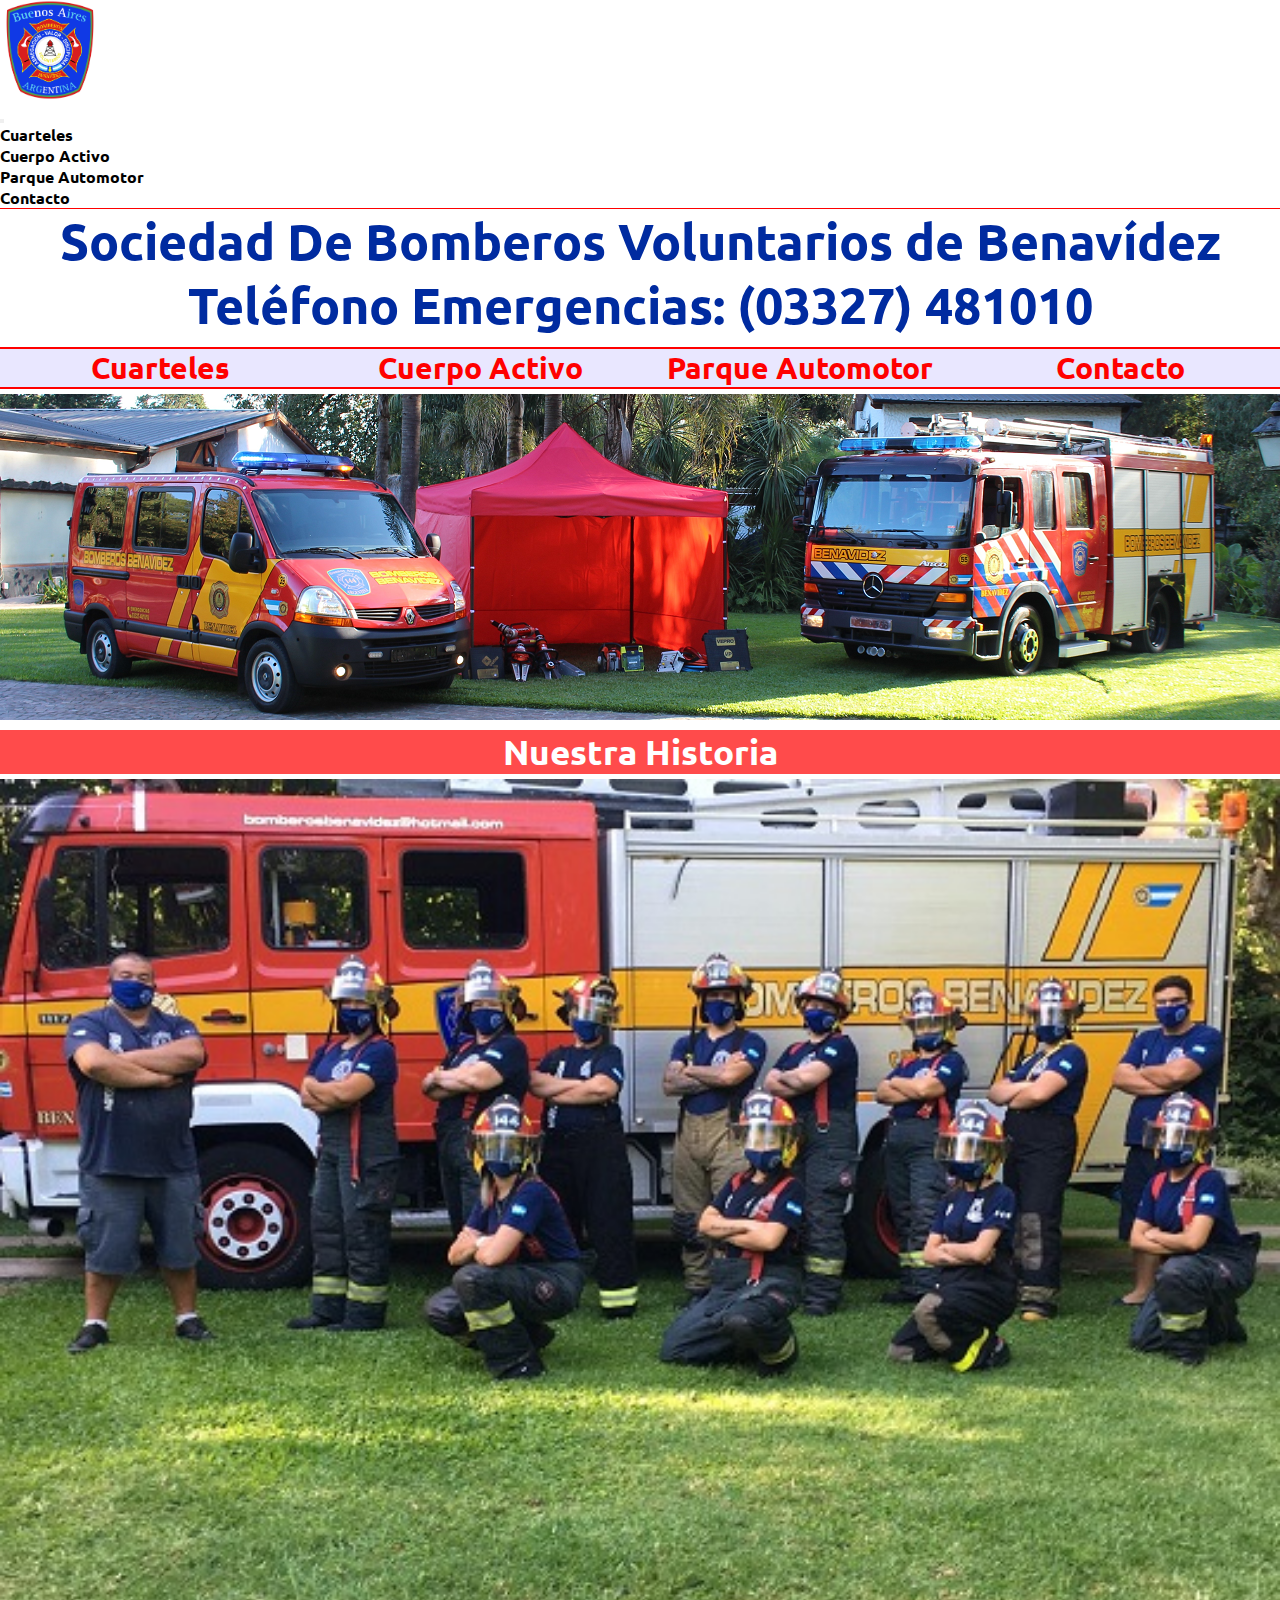
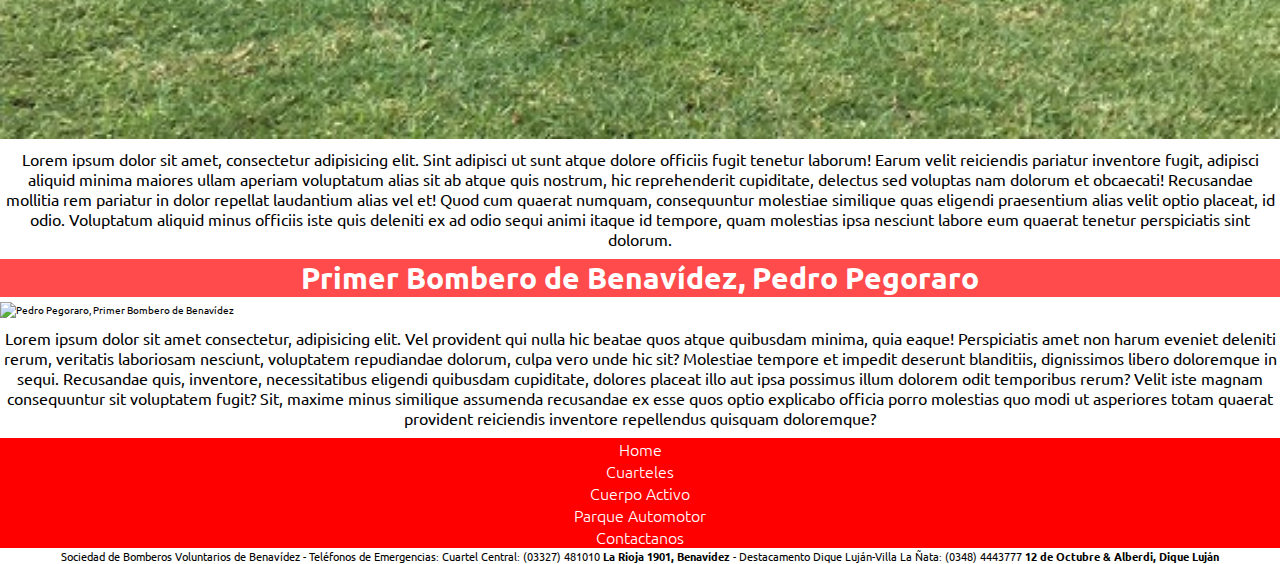
==== index.html @ 4fe60bc7 "Correciones leves" ====
<!DOCTYPE html>
<html lang="en">

<head>
    <meta charset="UTF-8">
    <meta http-equiv="X-UA-Compatible" content="IE=edge">
    <meta name="viewport" content="width=device-width, initial-scale=1.0">
    <!-- Bootstrap -->
    <link href="https://cdn.jsdelivr.net/npm/bootstrap@5.3.0/dist/css/bootstrap.min.css" rel="stylesheet"
        integrity="sha384-9ndCyUaIbzAi2FUVXJi0CjmCapSmO7SnpJef0486qhLnuZ2cdeRhO02iuK6FUUVM" crossorigin="anonymous">
    <!-- Título -->
    <title>Bomberos Benavidez</title>
    <link rel="icon" href="imagenes/escudobvb.png">
    <!-- CSS-->
    <link rel="stylesheet" href="style/style.css">
    <!-- Fonts-->
    <link rel="preconnect" href="https://fonts.googleapis.com">
    <link rel="preconnect" href="https://fonts.gstatic.com" crossorigin>
    <link href="https://fonts.googleapis.com/css2?family=Ubuntu&display=swap" rel="stylesheet">

</head>

<body>
    <header class="header">
        <!-- Escudo -->
        <!-- <img src="imagenes/escudobvb.png" alt="Escudo Bomberos Voluntarios de Benavídez"> -->
        <!-- Menu de navegacón-->
        <div>
            <nav class="navbar navbar-expand-lg menu">
                <div class="container-fluid">
                    <div class="navbar_logo"><a class="navbar-brand" href="index.html"><img src="imagenes/escudobvb.png"
                                alt="Escudo Bomberos Benavidez"></a></div>
                    <button class="navbar-toggler" type="button" data-bs-toggle="collapse"
                        data-bs-target="#navbarSupportedContent" aria-controls="navbarSupportedContent"
                        aria-expanded="false" aria-label="Toggle navigation">
                        <span class="navbar-toggler-icon"></span>
                    </button>
                    <div class="collapse navbar-collapse justify-content-start" id="navbarSupportedContent">
                        <ul class="navbar-nav">
                            <!-- <li class="nav-item">
                                <a class="nav-link link" aria-current="page" href="/index.html">Home</a>
                            </li> -->
                            <li class="nav-item me-4">
                                <a class="nav-link link" href="pages/cuarteles.html">Cuarteles</a>
                            </li>
                            <li class="nav-item me-4">
                                <a class="nav-link link" href="pages/cuerpoactivo.html">Cuerpo Activo</a>
                            </li>
                            <li class="nav-item me-4">
                                <a class="nav-link link" href="pages/parqueautomotor.html">Parque Automotor</a>
                            </li>
                            <li class="nav-item me-4">
                                <a class="nav-link link" href="pages/contacto.html">Contacto</a>
                            </li>
                        </ul>
                    </div>
                </div>
            </nav>
        </div>
    </header>
    <main class="main">
        <!-- Carátula Index-->
        <section class="caratula_index">
            <div>
                <h1>Sociedad De Bomberos Voluntarios de Benavídez
                    <br> Teléfono Emergencias: (03327) 481010
                </h1>
                <ul>
                    <li>
                        <a href="pages/cuarteles.html">Cuarteles</a>
                    </li>
                    <li> <a href="pages/cuerpoactivo.html">Cuerpo Activo</a>
                    </li>
                    <li> <a href="pages/parqueautomotor.html">Parque Automotor</a>
                    </li>
                    <li>
                        <a href="pages/contacto.html">Contacto</a>
                    </li>
                </ul>
            </div>
            <img src="imagenes/banner.png" alt="Móviles Rescate e Incendio">
            </div>
        </section>
        <!-- Cuerpo Index - Historia de Bomberos de Benavídez-->
        <section class="cuerpo_index">
            <div class="container">
                <h2>Nuestra Historia</h2>
                <div class="historia_container row">
                    <div class="col-md-5 col-12">
                        <img src="imagenes/personal.jpg" alt="Bomberos y Bomberas">
                    </div>
                    <div class="col-md-7 col-12">
                        <p>Lorem ipsum dolor sit amet, consectetur adipisicing elit. Sint adipisci ut sunt atque dolore
                            officiis
                            fugit tenetur laborum! Earum velit reiciendis pariatur inventore fugit, adipisci aliquid
                            minima
                            maiores
                            ullam aperiam voluptatum alias sit ab atque quis nostrum, hic reprehenderit cupiditate,
                            delectus
                            sed
                            voluptas nam dolorum et obcaecati! Recusandae mollitia rem pariatur in dolor repellat
                            laudantium
                            alias
                            vel et! Quod cum quaerat numquam, consequuntur molestiae similique quas eligendi praesentium
                            alias
                            velit
                            optio placeat, id odio. Voluptatum aliquid minus officiis iste quis deleniti ex ad odio
                            sequi
                            animi
                            itaque id tempore, quam molestias ipsa nesciunt labore eum quaerat tenetur perspiciatis sint
                            dolorum.</p>
                    </div>
                </div>
                <div>
                    <h3>Primer Bombero de Benavídez, Pedro Pegoraro</h3>
                </div>

                <div class="pedro_container row">
                    <div class="col-md-5 col-12">
                        <img src="imagenes/primerbombero.jpg" alt="Pedro Pegoraro, Primer Bombero de Benavídez">
                    </div>
                    <div class="col-md-7 col-12">
                        <p>Lorem ipsum dolor sit amet consectetur, adipisicing elit. Vel provident qui nulla hic beatae
                            quos
                            atque
                            quibusdam minima, quia eaque! Perspiciatis amet non harum eveniet deleniti rerum, veritatis
                            laboriosam
                            nesciunt, voluptatem repudiandae dolorum, culpa vero unde hic sit? Molestiae tempore et
                            impedit
                            deserunt
                            blanditiis, dignissimos libero doloremque in sequi. Recusandae quis, inventore,
                            necessitatibus
                            eligendi
                            quibusdam cupiditate, dolores placeat illo aut ipsa possimus illum dolorem odit temporibus
                            rerum?
                            Velit
                            iste magnam consequuntur sit voluptatem fugit? Sit, maxime minus similique assumenda
                            recusandae
                            ex
                            esse
                            quos optio explicabo officia porro molestias quo modi ut asperiores totam quaerat provident
                            reiciendis
                            inventore repellendus quisquam doloremque?</p>
                    </div>
                </div>
            </div>
        </section>
    </main>
    <footer>
        <div class="footer">
            <ul class="d-flex justify-content-evenly">
                <li>
                    <a href="index.html">Home</a>
                </li>
                <li>
                    <a href="pages/cuarteles.html">Cuarteles</a>
                </li>
                <li>
                    <a href="pages/cuerpoactivo.html">Cuerpo Activo</a>
                </li>
                <li>
                    <a href="pages/parqueautomotor.html">Parque Automotor</a>
                </li>
                <li>
                    <a href="pages/contacto.html">Contactanos</a>
                </li>
            </ul>
        </div>
        <div class="banner_footer">
            <p>
                Sociedad de Bomberos Voluntarios de Benavídez - Teléfonos de Emergencias: Cuartel Central: (03327)
                481010
                <a href="https://goo.gl/maps/P8U4gn5FgMGxk1BaA" target="_blank">La Rioja 1901, Benavídez</a> -
                Destacamento Dique Luján-Villa La Ñata: (0348) 4443777
                <a href="https://goo.gl/maps/xfPGbv7n7HaNYGjBA" target="_blank">12 de Octubre & Alberdi, Dique Luján</a>
            </p>
        </div>
    </footer>
    <!-- Botstrap JS -->
    <script src="https://cdn.jsdelivr.net/npm/bootstrap@5.3.0/dist/js/bootstrap.bundle.min.js"
        integrity="sha384-geWF76RCwLtnZ8qwWowPQNguL3RmwHVBC9FhGdlKrxdiJJigb/j/68SIy3Te4Bkz"
        crossorigin="anonymous"></script>
</body>

</html>
---- style/style.css ----
/* SIEMPRE USAR CLASES, NO ID*/

/*FORMATOS GENERALES*/
@font-face {
    font-family: 'roboto-general';
    src: url('../style/font-family/roboto-regular.ttf');
}

* {
    margin: 0px;
    padding: 0px;
}

html {
    font-size: 62.5%;
}

a {
    text-decoration-style: none;
    text-decoration-line: none;
    font-weight: bold;
    color: black;

}

body {
    font-family: 'ubuntu'
}

ul {
    list-style-type: none;
}

h1 {
    text-decoration: solid;
    text-align: center;
    font-size: 5rem;

}

h2 {
    font-size: 3.5rem;
    text-align: center;
}

h3 {
    font-size: 3rem;
    text-align: center;
}

p {
    font-size: 1.6rem;
    text-align: center;
}

form {
    font-size: 1.4rem;
}

header {
    /* display: flex;
    flex-direction: row;
    justify-content: space-between; */
    font-size: 1.6rem;
    align-items: start;
    border-bottom: 1px solid red;
}

header p {
    text-align: end;
    margin-right: 5px;
}

/* header img {
    width: 10%;
    margin: 5px;
} */

.navbar_logo img {
    max-width: 100px;
    height: auto;
  }

.menu {
    background-color: white;
}

.link {
    color: black;
    font-family: 'ubuntu';
}

footer {
    margin-top: 10px;
    align-items: center;
}

footer a {
    color: white;
    font-weight: lighter;
}

footer ul {
    /* display: flex;
    flex-direction: row;
    justify-content: space-between; */
    text-align: center;
    font-size: 1.6rem;
}

footer li {
    /* display: flex; */
    align-items: center;
    justify-content: center;
    width: 100%;
}

.footer {
    background-color: #ff0000;
}

.banner_footer p {
    font-size: 1.1rem;
}
.banner_footer a {
    color: black;
    font-weight: bold;
}



/*FORMATO INDEX--------------------------------------------------------------------------------------*/

.main h1 {
    color: rgb(0, 43, 160);
    font-size: 5rem;
    text-align: center;
}

.main ul {
    font-size: 3rem;
    display: flex;
    text-align: center;
    background-color: hsla(246, 100%, 50%, 0.096);
    border-top: solid 2px #ff0000;
    border-bottom: solid 2px red;
} 

.main li {
    width: 100%
}

.main h2 {
    color: white;
    background-color: #ff4b4b;
}

.main h3{
    color: white;
    background-color: #ff4b4b;
}


.caratula_index {
    display: flex;
    flex-direction: column;
}

.caratula_index img {
    width: 100%
}

.caratula_index ul {
    display: flex;
    margin-top: 10px;
    margin-bottom: 5px;
}

.caratula_index a {
    color: #ff0000;
}

.cuerpo_index img {
    width: 100%
}

.cuerpo_index h2,
h3 {
    margin-top: 10px;
    margin-bottom: 5px;
}


.historia_container div,
.pedro_container div {
    display: flex;
    flex-direction: column;
    align-items: center;
    margin-bottom: 10px;
}


/*FORMATO CUARTELES---------------------------------------------------------------------------------------*/
.main_cuarteles img {
    width: 100%;
}

.main_cuarteles h1,
h2 {
    color: white;
    background-color: #ff4b4b;
}

.main_cuarteles h2 {
    margin-top: 5px;
}

.mapa_central,
.mapa_destacamento {
    width: 100%
}

/*FORMATO CUERPO ACTIVO-----------------------------------------------------------------------------------*/

.main_cuerpoactivo h1 {
    color: white;
    background-color: #ff4b4b;
}

.main_cuerpoactivo h2,
h3 {
    color: black;
    width: 100%;
    background-color: #ffffff;
}

.main_cuerpoactivo p {
    font-weight: bold;
}

.main_cuerpoactivo img {
    width: 40%
}

.suboficiales h3{
    color: white;
    background: rgba(255, 0, 0, 0.548);
}

.bomberos h3 {
    background-color: rgb(255, 255, 152);
}
/* .cuerpoactivo_container {
    display: flex;
    flex-direction: column;
    align-items: center;
} */

/* .jefatura,
.oficiales,
.suboficiales,
.suboficiales2,
.bomberos,
.bomberos2, {
    width: 100%
} */

/* .jefatura div,
.oficiales div,
.suboficiales div,
.suboficiales2 div,
.bomberos div,
.bomberos2 div {
    display: flex;
    flex-direction: column;
    align-items: center;
}  */

/*FORMATO PARQUE AUTOMOTOR---------------------------------------------------------------------------------*/
.main_parqueautomotor h1 {
    color: white;
    background-color: #ff4b4b;
}

.main_parqueautomotor h2 {
    color: white;
    background-color: #ff4b4b;
}

.main_parqueautomotor p {
    font-weight: bold;
}

.main_parqueautomotor img {
    width: 100%
}

.main_parqueautomotor p {
    font-weight: bold;
    width: 100%;
}

/*FORMATO CONTACTO-----------------------------------------------------------------------------------------*/
.main_contacto img {
    width: 5%
}

.main_contacto ul {
    font-size: 2rem;
}

.main_contacto h1 {
    background-color: white;
    font-size: 4rem;
    width: 100%;
}

.main_contacto h2 {
    font-size: 3rem;
}

.main_contacto h3 {
    background-color: white;
    font-size: 2.5rem;
    text-align: start;
}

.main_contacto p {
    text-align: start;
}
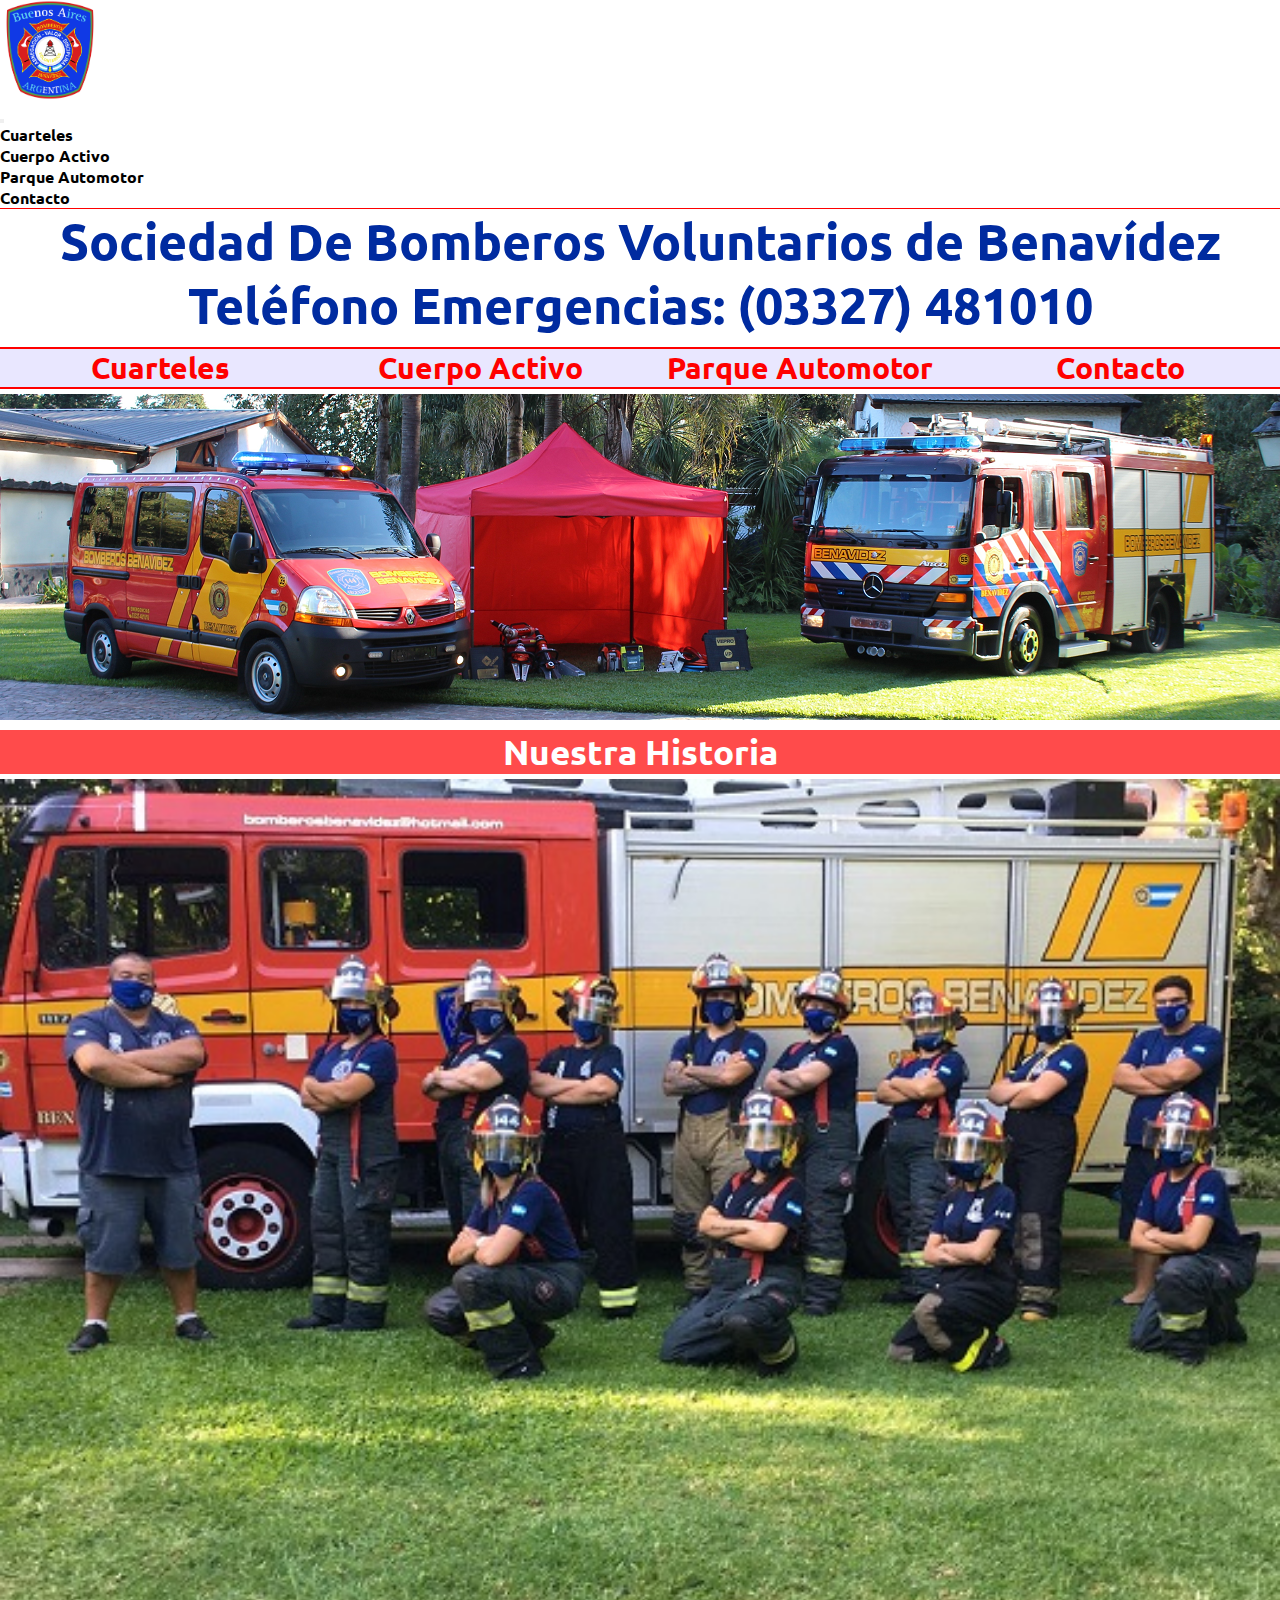
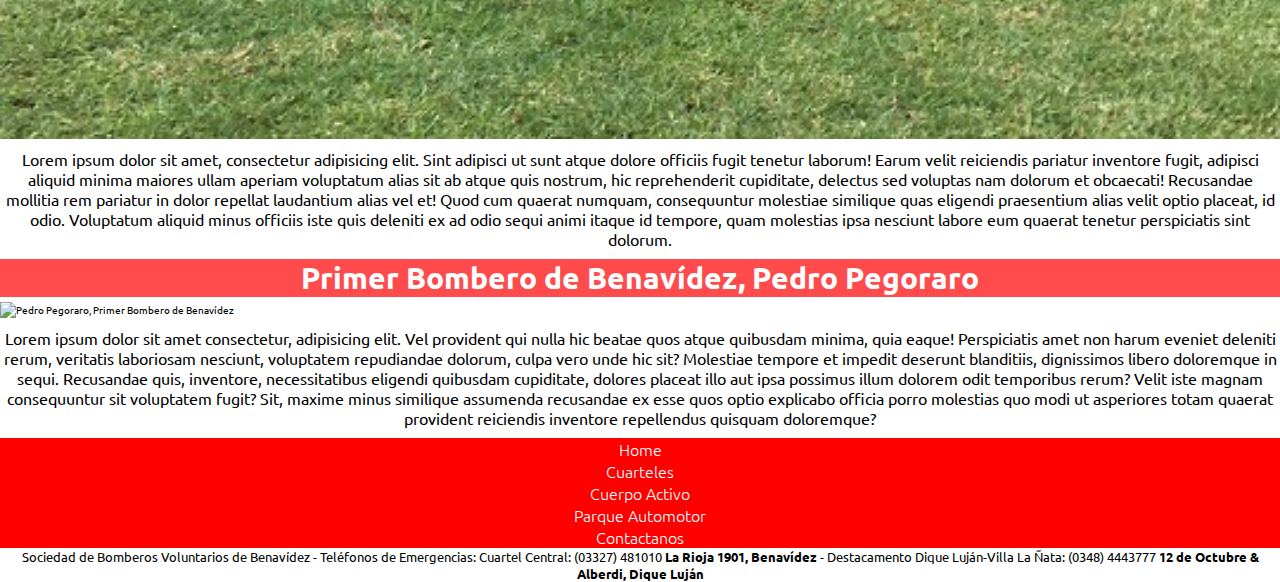
==== commit 4e5f8cdc: "Actualizo Proyecto con primera introducción a SCSS sin impacto en el stylesheet asociado al HTML" ====
--- a/index.html
+++ b/index.html
@@ -37,9 +37,6 @@
                     </button>
                     <div class="collapse navbar-collapse justify-content-start" id="navbarSupportedContent">
                         <ul class="navbar-nav">
-                            <!-- <li class="nav-item">
-                                <a class="nav-link link" aria-current="page" href="/index.html">Home</a>
-                            </li> -->
                             <li class="nav-item me-4">
                                 <a class="nav-link link" href="pages/cuarteles.html">Cuarteles</a>
                             </li>
--- a/style/style.css
+++ b/style/style.css
@@ -58,9 +58,6 @@
 }
 
 header {
-    /* display: flex;
-    flex-direction: row;
-    justify-content: space-between; */
     font-size: 1.6rem;
     align-items: start;
     border-bottom: 1px solid red;
@@ -71,10 +68,6 @@
     margin-right: 5px;
 }
 
-/* header img {
-    width: 10%;
-    margin: 5px;
-} */
 
 .navbar_logo img {
     max-width: 100px;
@@ -101,15 +94,12 @@
 }
 
 footer ul {
-    /* display: flex;
-    flex-direction: row;
-    justify-content: space-between; */
+    
     text-align: center;
     font-size: 1.6rem;
 }
 
 footer li {
-    /* display: flex; */
     align-items: center;
     justify-content: center;
     width: 100%;
@@ -120,7 +110,7 @@
 }
 
 .banner_footer p {
-    font-size: 1.1rem;
+    font-size: 1.3rem;
 }
 .banner_footer a {
     color: black;
@@ -197,7 +187,7 @@
     flex-direction: column;
     align-items: center;
     margin-bottom: 10px;
-}
+    }
 
 
 /*FORMATO CUARTELES---------------------------------------------------------------------------------------*/
@@ -250,31 +240,6 @@
 .bomberos h3 {
     background-color: rgb(255, 255, 152);
 }
-/* .cuerpoactivo_container {
-    display: flex;
-    flex-direction: column;
-    align-items: center;
-} */
-
-/* .jefatura,
-.oficiales,
-.suboficiales,
-.suboficiales2,
-.bomberos,
-.bomberos2, {
-    width: 100%
-} */
-
-/* .jefatura div,
-.oficiales div,
-.suboficiales div,
-.suboficiales2 div,
-.bomberos div,
-.bomberos2 div {
-    display: flex;
-    flex-direction: column;
-    align-items: center;
-}  */
 
 /*FORMATO PARQUE AUTOMOTOR---------------------------------------------------------------------------------*/
 .main_parqueautomotor h1 {
@@ -285,10 +250,6 @@
 .main_parqueautomotor h2 {
     color: white;
     background-color: #ff4b4b;
-}
-
-.main_parqueautomotor p {
-    font-weight: bold;
 }
 
 .main_parqueautomotor img {
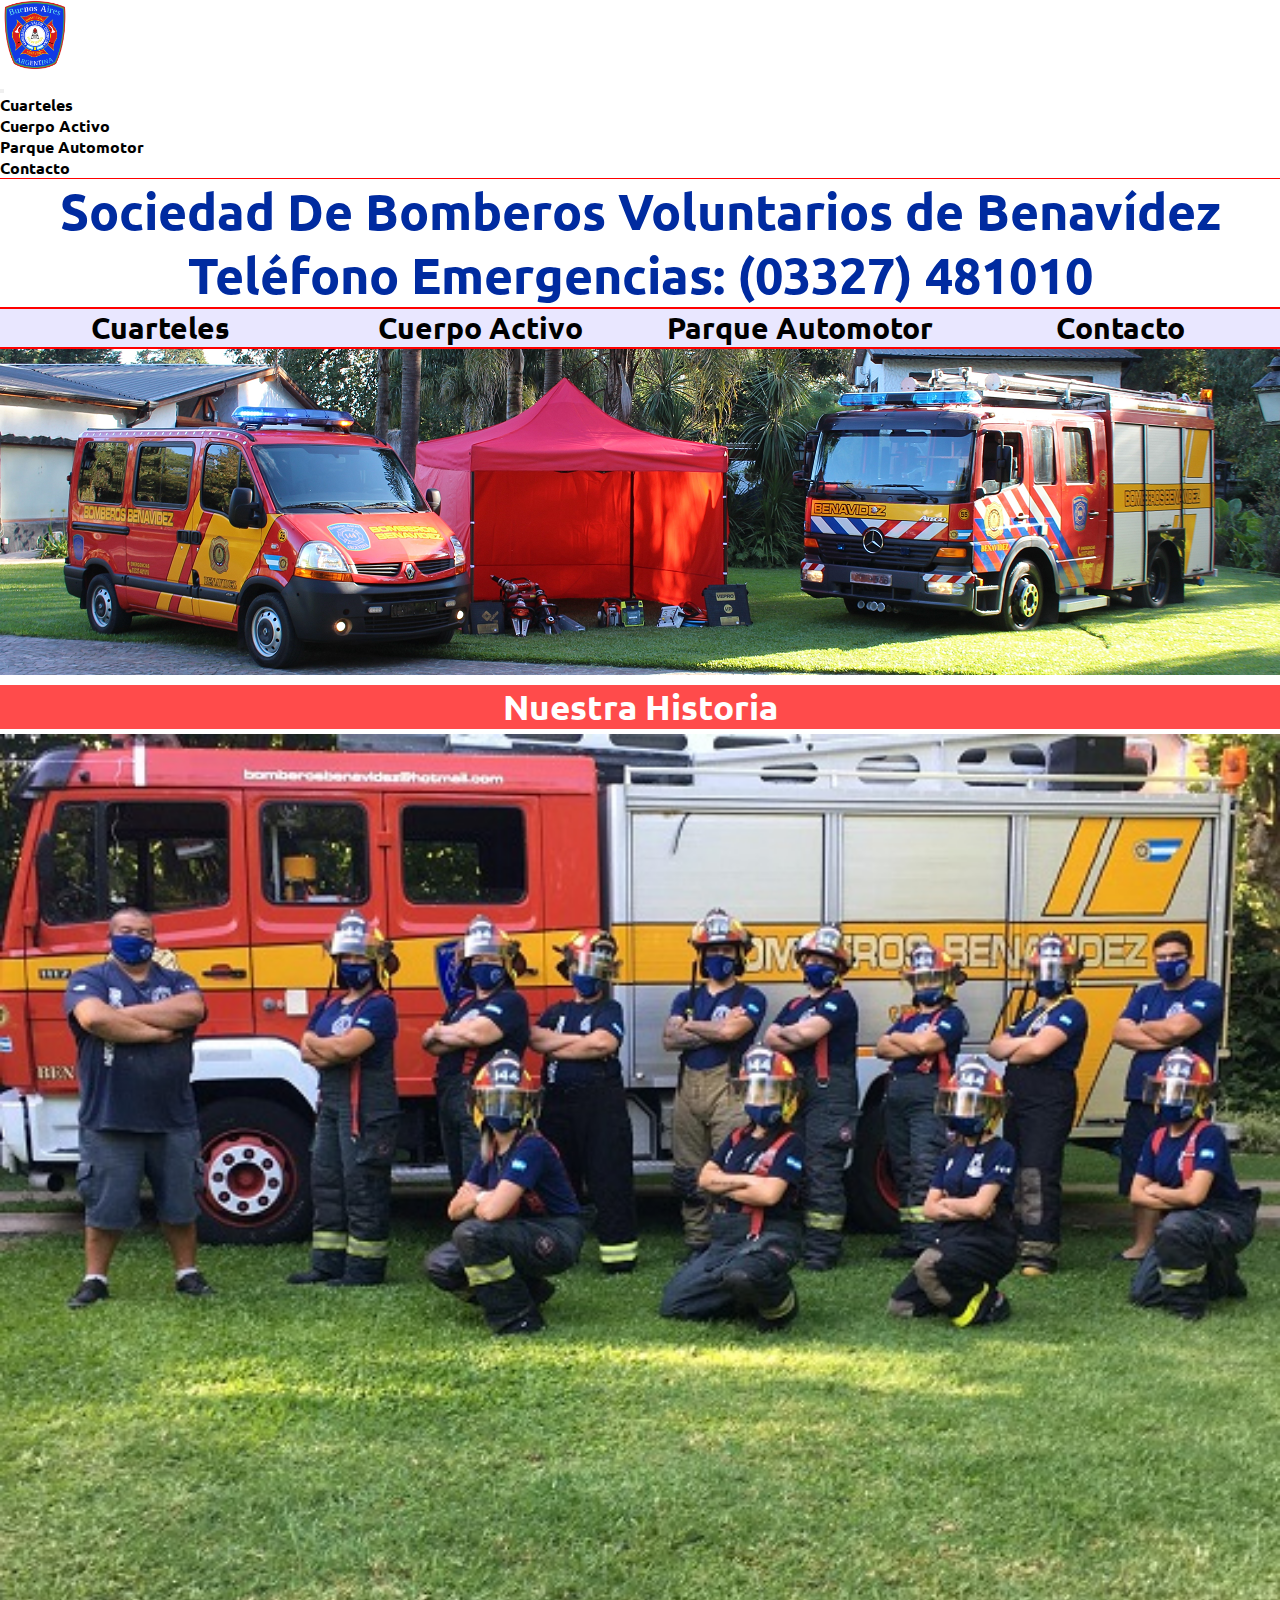
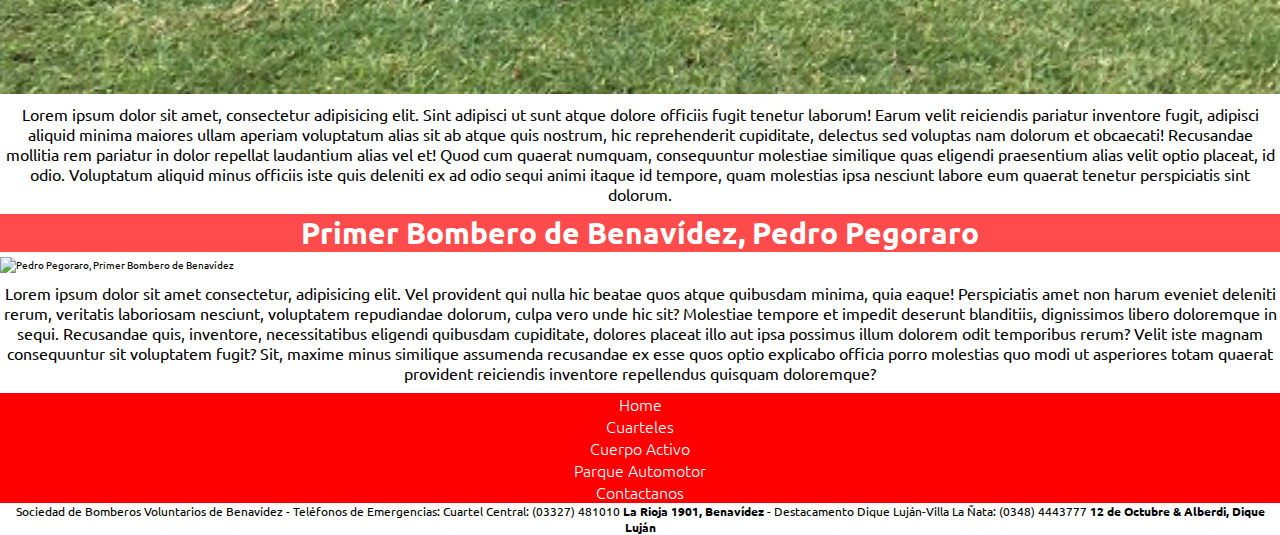
==== commit b67188f5: "Emprolijamiento general con SASS incorporado al proyecto" ====
--- a/index.html
+++ b/index.html
@@ -11,19 +11,19 @@
     <!-- Título -->
     <title>Bomberos Benavidez</title>
     <link rel="icon" href="imagenes/escudobvb.png">
-    <!-- CSS-->
-    <link rel="stylesheet" href="style/style.css">
+    <!-- CSS c/ SASS-->
+    <link rel="stylesheet" href="css/estilos_sass.css">
     <!-- Fonts-->
     <link rel="preconnect" href="https://fonts.googleapis.com">
     <link rel="preconnect" href="https://fonts.gstatic.com" crossorigin>
     <link href="https://fonts.googleapis.com/css2?family=Ubuntu&display=swap" rel="stylesheet">
+    <!-- Animate -->
+    <link rel="stylesheet" href="https://cdnjs.cloudflare.com/ajax/libs/animate.css/4.1.1/animate.min.css" />
 
 </head>
 
 <body>
     <header class="header">
-        <!-- Escudo -->
-        <!-- <img src="imagenes/escudobvb.png" alt="Escudo Bomberos Voluntarios de Benavídez"> -->
         <!-- Menu de navegacón-->
         <div>
             <nav class="navbar navbar-expand-lg menu">
@@ -60,8 +60,11 @@
         <section class="caratula_index">
             <div>
                 <h1>Sociedad De Bomberos Voluntarios de Benavídez
-                    <br> Teléfono Emergencias: (03327) 481010
                 </h1>
+                <div class="animate__animated animate__flash emergencias">
+                    <h2 class="emergencias">Teléfono Emergencias: (03327) 481010</h2>
+                </div>
+
                 <ul>
                     <li>
                         <a href="pages/cuarteles.html">Cuarteles</a>
@@ -80,8 +83,9 @@
         </section>
         <!-- Cuerpo Index - Historia de Bomberos de Benavídez-->
         <section class="cuerpo_index">
-            <div class="container">
-                <h2>Nuestra Historia</h2>
+
+            <h2>Nuestra Historia</h2>
+            <div class="container-fluid">
                 <div class="historia_container row">
                     <div class="col-md-5 col-12">
                         <img src="imagenes/personal.jpg" alt="Bomberos y Bomberas">
@@ -108,10 +112,11 @@
                             dolorum.</p>
                     </div>
                 </div>
-                <div>
-                    <h3>Primer Bombero de Benavídez, Pedro Pegoraro</h3>
-                </div>
-
+            </div>
+            <div>
+                <h3>Primer Bombero de Benavídez, Pedro Pegoraro</h3>
+            </div>
+            <div class="container-fluid">
                 <div class="pedro_container row">
                     <div class="col-md-5 col-12">
                         <img src="imagenes/primerbombero.jpg" alt="Pedro Pegoraro, Primer Bombero de Benavídez">
--- a/css/estilos_sass.css
+++ b/css/estilos_sass.css
@@ -0,0 +1,233 @@
+@font-face {
+  font-family: "roboto-general";
+  src: url("../style/font-family/roboto-regular.ttf");
+}
+* {
+  margin: 0px;
+  padding: 0px;
+}
+
+html {
+  font-size: 62.5%;
+}
+
+a {
+  text-decoration-style: none;
+  text-decoration-line: none;
+  font-weight: bold;
+  color: black;
+}
+
+body {
+  font-family: "ubuntu";
+}
+
+ul {
+  list-style-type: none;
+}
+
+h1 {
+  text-decoration: solid;
+  text-align: center;
+  font-size: 5rem;
+}
+
+h2 {
+  font-size: 3.5rem;
+  text-align: center;
+}
+
+h3 {
+  font-size: 3rem;
+  text-align: center;
+}
+
+p {
+  font-size: 1.6rem;
+  text-align: center;
+}
+
+form {
+  font-size: 1.4rem;
+}
+
+header {
+  font-size: 1.6rem;
+  align-items: start;
+  border-bottom: 1px solid red;
+}
+header p {
+  text-align: end;
+  margin-right: 5px;
+}
+
+.menu {
+  background-color: white;
+}
+.menu .navbar_logo img {
+  max-width: 70px;
+  height: auto;
+}
+.menu .link {
+  color: black;
+  font-family: "ubuntu";
+}
+
+footer {
+  margin-top: 10px;
+  align-items: center;
+}
+footer a {
+  color: white;
+  font-weight: lighter;
+}
+footer .footer {
+  background-color: #ff0000;
+}
+footer .footer ul {
+  text-align: center;
+  font-size: 1.6rem;
+}
+footer .footer li {
+  align-items: center;
+  justify-content: center;
+  width: 100%;
+}
+footer .banner_footer p {
+  font-size: 1.2rem;
+}
+footer .banner_footer a {
+  color: black;
+  font-weight: bold;
+}
+
+.main h1 {
+  color: rgb(0, 43, 160);
+  font-size: 5rem;
+  text-align: center;
+}
+.main ul {
+  font-size: 3rem;
+  display: flex;
+  text-align: center;
+  background-color: hsla(246, 100%, 50%, 0.096);
+  border-top: solid 2px #ff0000;
+  border-bottom: solid 2px red;
+}
+.main li {
+  width: 100%;
+}
+.main h2 {
+  color: white;
+  background-color: #ff4b4b;
+}
+.main h3 {
+  color: white;
+  background-color: #ff4b4b;
+}
+.main .caratula_index {
+  display: flex;
+  flex-direction: column;
+}
+.main .caratula_index .emergencias h2 {
+  color: rgb(0, 43, 160);
+  font-size: 5rem;
+  text-align: center;
+  background: none;
+}
+.main .cuerpo_index img {
+  width: 100%;
+}
+.main .cuerpo_index h2,
+.main .cuerpo_index h3 {
+  margin-top: 10px;
+  margin-bottom: 5px;
+}
+.main .cuerpo_index .historia_container div,
+.main .cuerpo_index .pedro_container div {
+  display: flex;
+  flex-direction: column;
+  align-items: center;
+  margin-bottom: 10px;
+}
+
+.main_cuarteles img {
+  width: 100%;
+}
+.main_cuarteles h1,
+.main_cuarteles h2 {
+  color: white;
+  background-color: #ff4b4b;
+}
+.main_cuarteles h2 {
+  margin-top: 5px;
+}
+.main_cuarteles .mapa_central,
+.main_cuarteles .mapa_destacamento {
+  width: 100%;
+}
+
+.main_cuerpoactivo h1 {
+  color: white;
+  background-color: #ff4b4b;
+}
+.main_cuerpoactivo h2,
+.main_cuerpoactivo h3 {
+  color: black;
+  width: 100%;
+  background-color: #ffffff;
+}
+.main_cuerpoactivo p {
+  font-weight: bold;
+}
+.main_cuerpoactivo img {
+  width: 40%;
+}
+.main_cuerpoactivo .suboficiales h3 {
+  color: white;
+  background: rgba(255, 0, 0, 0.548);
+}
+.main_cuerpoactivo .bomberos h3 {
+  background-color: rgb(255, 255, 152);
+}
+
+.main_parqueautomotor h1 {
+  color: white;
+  background-color: #ff4b4b;
+}
+.main_parqueautomotor h2 {
+  color: white;
+  background-color: #ff4b4b;
+}
+.main_parqueautomotor p {
+  font-weight: bold;
+  width: 100%;
+}
+.main_parqueautomotor img {
+  width: 100%;
+}
+
+.main_contacto img {
+  width: 5%;
+}
+.main_contacto ul {
+  font-size: 2rem;
+}
+.main_contacto h1 {
+  background-color: white;
+  font-size: 4rem;
+  width: 100%;
+}
+.main_contacto h2 {
+  font-size: 3rem;
+}
+.main_contacto h3 {
+  background-color: white;
+  font-size: 2.5rem;
+  text-align: start;
+}
+.main_contacto p {
+  text-align: start;
+}
+
+/*# sourceMappingURL=estilos_sass.css.map */
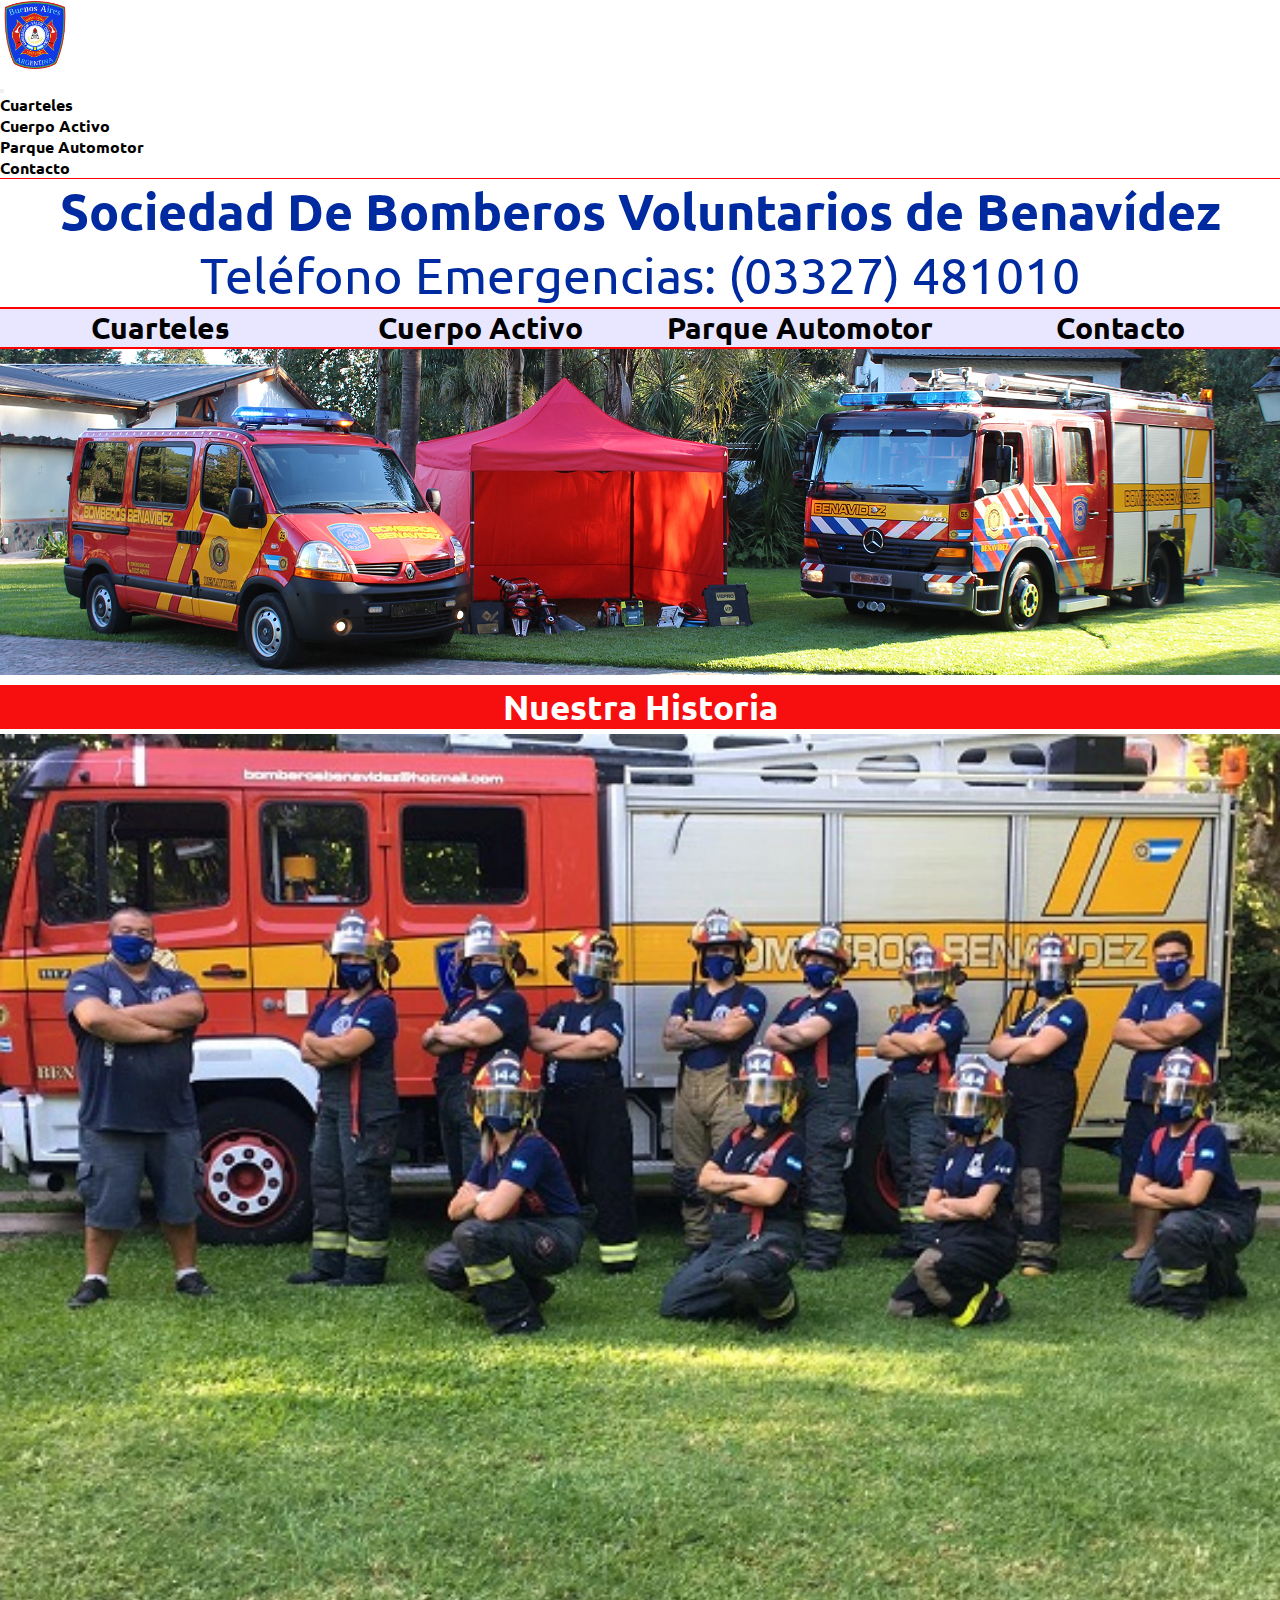
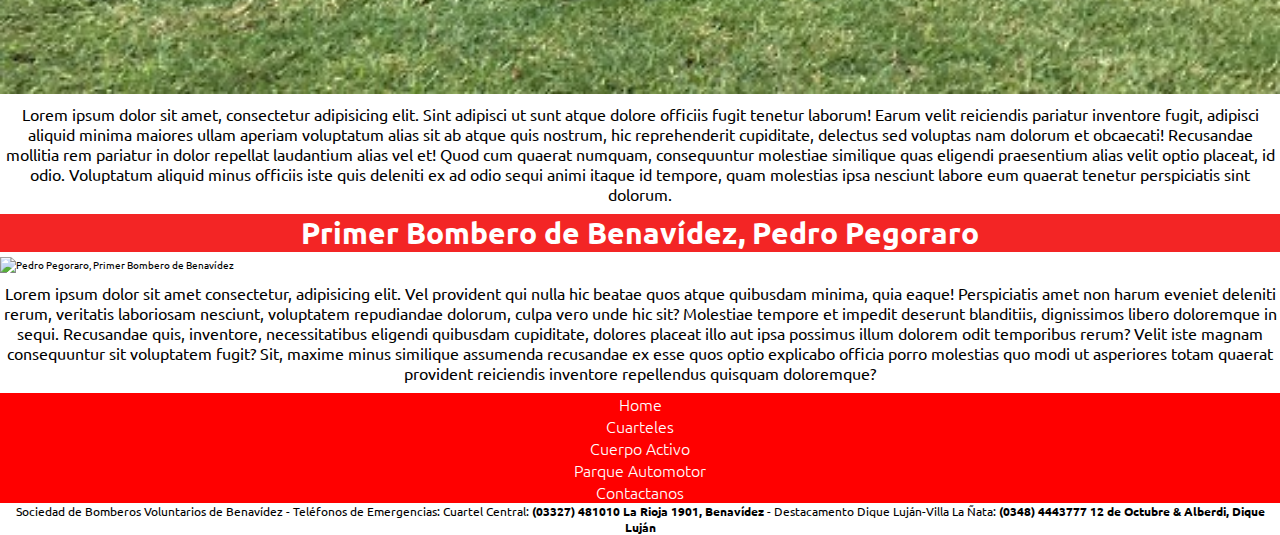
==== commit 2921c9ca: "Inclusión variables, links de teléfono a footer y carátula (index) y detalles varios" ====
--- a/index.html
+++ b/index.html
@@ -62,7 +62,8 @@
                 <h1>Sociedad De Bomberos Voluntarios de Benavídez
                 </h1>
                 <div class="animate__animated animate__flash emergencias">
-                    <h2 class="emergencias">Teléfono Emergencias: (03327) 481010</h2>
+                    <h2 class="emergencias"><a
+                        href="tel:03372481010">Teléfono Emergencias: (03327) 481010</a></h2>
                 </div>
 
                 <ul>
@@ -170,10 +171,10 @@
         </div>
         <div class="banner_footer">
             <p>
-                Sociedad de Bomberos Voluntarios de Benavídez - Teléfonos de Emergencias: Cuartel Central: (03327)
-                481010
+                Sociedad de Bomberos Voluntarios de Benavídez - Teléfonos de Emergencias: Cuartel Central: <a
+                    href="tel:03372481010">(03327) 481010</a>
                 <a href="https://goo.gl/maps/P8U4gn5FgMGxk1BaA" target="_blank">La Rioja 1901, Benavídez</a> -
-                Destacamento Dique Luján-Villa La Ñata: (0348) 4443777
+                Destacamento Dique Luján-Villa La Ñata: <a href="tel:03484443777">(0348) 4443777</a>
                 <a href="https://goo.gl/maps/xfPGbv7n7HaNYGjBA" target="_blank">12 de Octubre & Alberdi, Dique Luján</a>
             </p>
         </div>
--- a/css/estilos_sass.css
+++ b/css/estilos_sass.css
@@ -119,11 +119,11 @@
 }
 .main h2 {
   color: white;
-  background-color: #ff4b4b;
+  background-color: #f70f0f;
 }
 .main h3 {
   color: white;
-  background-color: #ff4b4b;
+  background-color: #f32525;
 }
 .main .caratula_index {
   display: flex;
@@ -134,6 +134,11 @@
   font-size: 5rem;
   text-align: center;
   background: none;
+}
+.main .caratula_index .emergencias a {
+  color: rgb(0, 43, 160);
+  text-decoration: none;
+  font-weight: lighter;
 }
 .main .cuerpo_index img {
   width: 100%;
@@ -157,9 +162,7 @@
 .main_cuarteles h1,
 .main_cuarteles h2 {
   color: white;
-  background-color: #ff4b4b;
-}
-.main_cuarteles h2 {
+  background-color: #f50000;
   margin-top: 5px;
 }
 .main_cuarteles .mapa_central,
@@ -169,7 +172,8 @@
 
 .main_cuerpoactivo h1 {
   color: white;
-  background-color: #ff4b4b;
+  background-color: #f50000;
+  margin-top: 5px;
 }
 .main_cuerpoactivo h2,
 .main_cuerpoactivo h3 {
@@ -185,19 +189,20 @@
 }
 .main_cuerpoactivo .suboficiales h3 {
   color: white;
-  background: rgba(255, 0, 0, 0.548);
+  background: rgb(255, 0, 0);
 }
 .main_cuerpoactivo .bomberos h3 {
-  background-color: rgb(255, 255, 152);
+  background-color: rgb(255, 230, 0);
 }
 
 .main_parqueautomotor h1 {
   color: white;
-  background-color: #ff4b4b;
+  background-color: #f50000;
+  margin-top: 5px;
 }
 .main_parqueautomotor h2 {
   color: white;
-  background-color: #ff4b4b;
+  background-color: #f70f0f;
 }
 .main_parqueautomotor p {
   font-weight: bold;
@@ -219,7 +224,9 @@
   width: 100%;
 }
 .main_contacto h2 {
+  color: white;
   font-size: 3rem;
+  background-color: #f70f0f;
 }
 .main_contacto h3 {
   background-color: white;
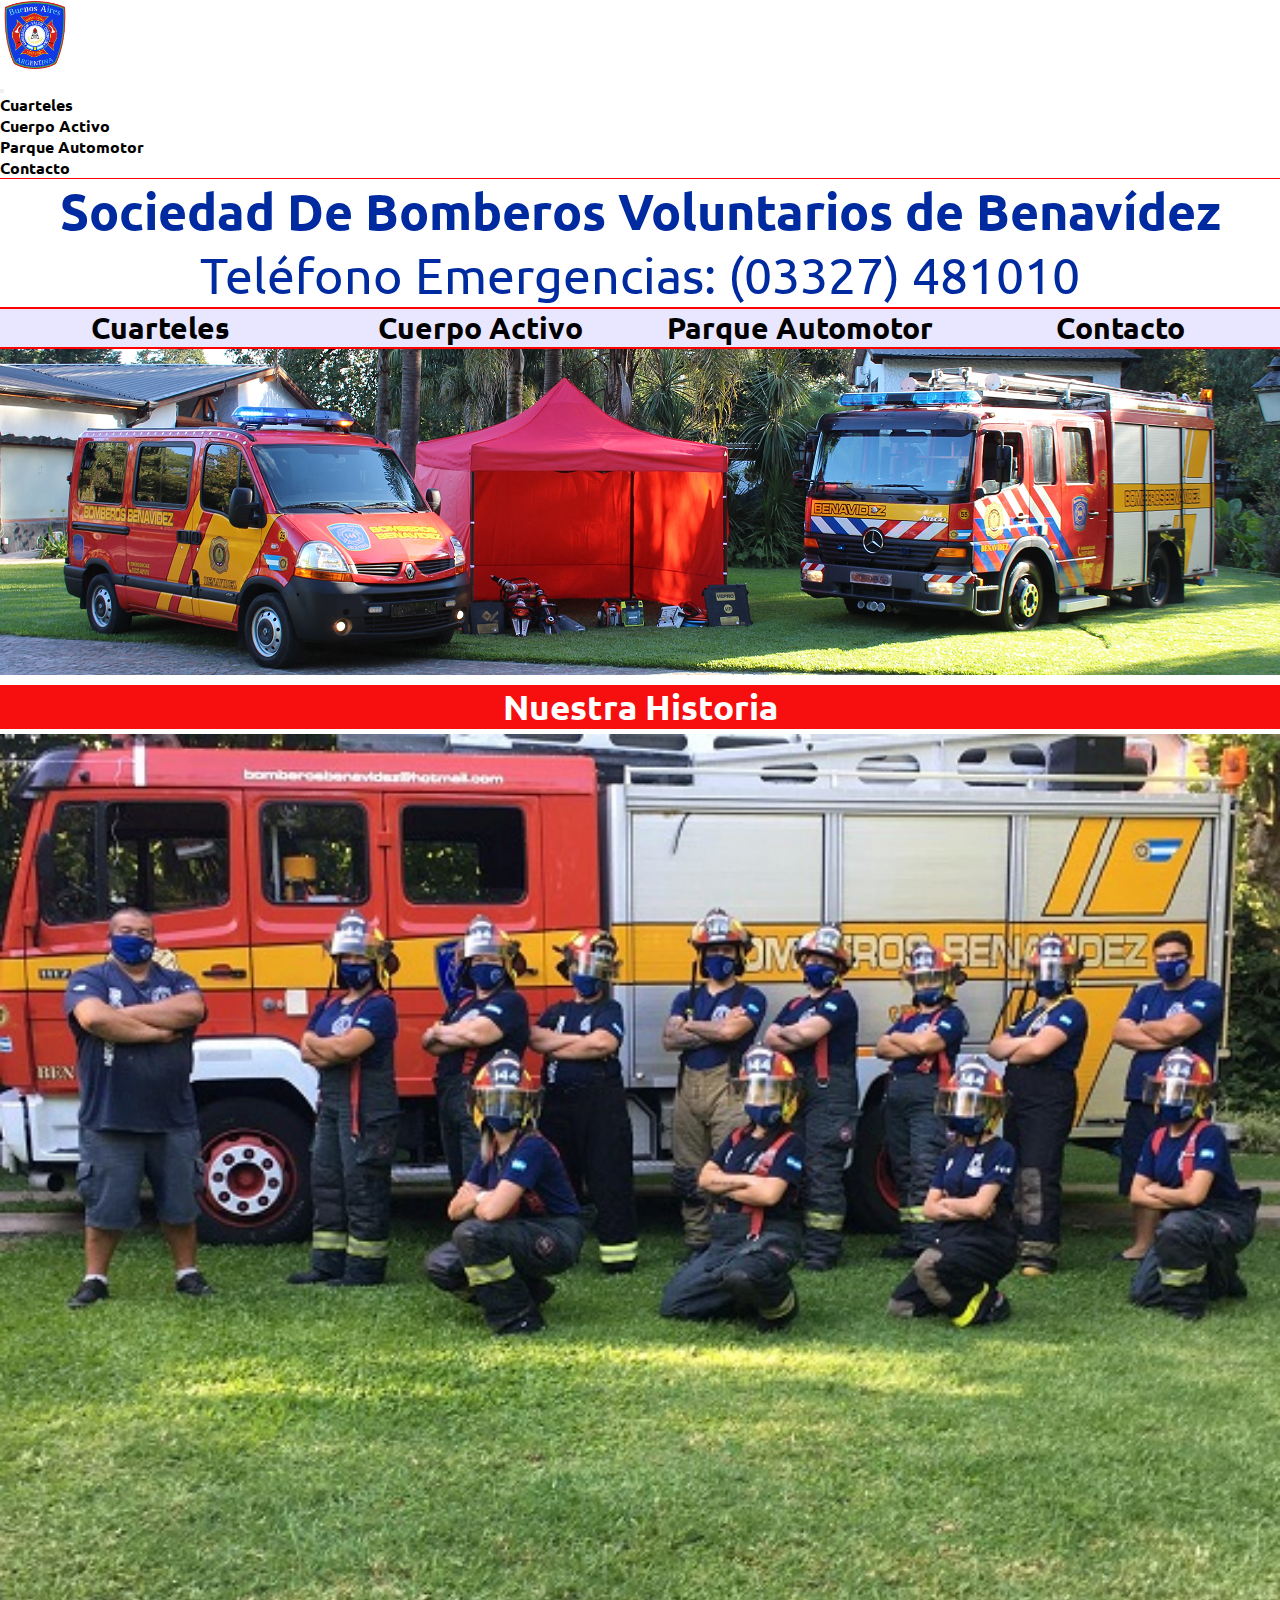
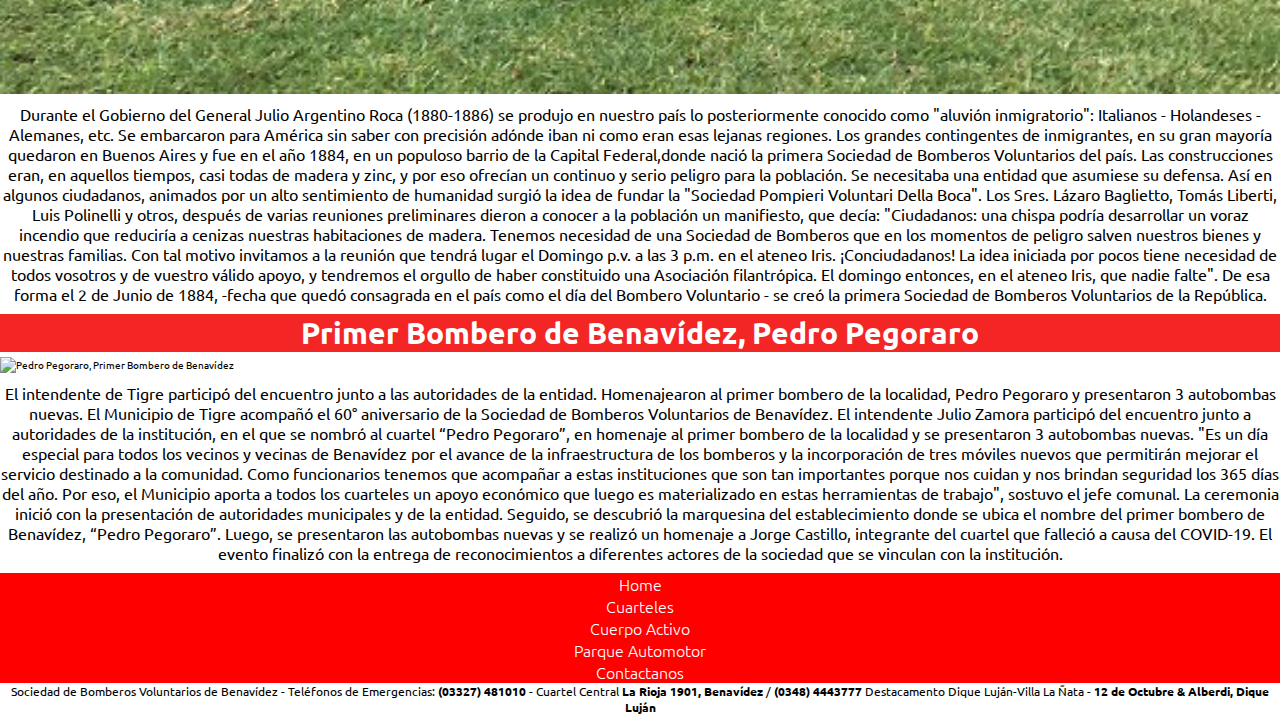
==== commit 35e6e9e7: "Incorporación textos reales provisorios en Index y Cuarteles, inclusion componentes reales en Cuerpo" ====
--- a/index.html
+++ b/index.html
@@ -62,8 +62,7 @@
                 <h1>Sociedad De Bomberos Voluntarios de Benavídez
                 </h1>
                 <div class="animate__animated animate__flash emergencias">
-                    <h2 class="emergencias"><a
-                        href="tel:03372481010">Teléfono Emergencias: (03327) 481010</a></h2>
+                    <h2 class="emergencias"><a href="tel:03372481010">Teléfono Emergencias: (03327) 481010</a></h2>
                 </div>
 
                 <ul>
@@ -92,25 +91,34 @@
                         <img src="imagenes/personal.jpg" alt="Bomberos y Bomberas">
                     </div>
                     <div class="col-md-7 col-12">
-                        <p>Lorem ipsum dolor sit amet, consectetur adipisicing elit. Sint adipisci ut sunt atque dolore
-                            officiis
-                            fugit tenetur laborum! Earum velit reiciendis pariatur inventore fugit, adipisci aliquid
-                            minima
-                            maiores
-                            ullam aperiam voluptatum alias sit ab atque quis nostrum, hic reprehenderit cupiditate,
-                            delectus
-                            sed
-                            voluptas nam dolorum et obcaecati! Recusandae mollitia rem pariatur in dolor repellat
-                            laudantium
-                            alias
-                            vel et! Quod cum quaerat numquam, consequuntur molestiae similique quas eligendi praesentium
-                            alias
-                            velit
-                            optio placeat, id odio. Voluptatum aliquid minus officiis iste quis deleniti ex ad odio
-                            sequi
-                            animi
-                            itaque id tempore, quam molestias ipsa nesciunt labore eum quaerat tenetur perspiciatis sint
-                            dolorum.</p>
+                        <p>Durante el Gobierno del General Julio Argentino Roca (1880-1886) se produjo en nuestro país
+                            lo posteriormente conocido como "aluvión inmigratorio": Italianos - Holandeses - Alemanes,
+                            etc. Se embarcaron para América sin saber con precisión adónde iban ni como eran esas
+                            lejanas regiones.
+
+                            Los grandes contingentes de inmigrantes, en su gran mayoría quedaron en Buenos Aires y fue
+                            en el año 1884, en un populoso barrio de la Capital Federal,donde nació la primera Sociedad
+                            de Bomberos Voluntarios del país.
+
+                            Las construcciones eran, en aquellos tiempos, casi todas de madera y zinc, y por eso
+                            ofrecían un continuo y serio peligro para la población. Se necesitaba una entidad que
+                            asumiese su defensa.
+
+                            Así en algunos ciudadanos, animados por un alto sentimiento de humanidad surgió la idea de
+                            fundar la "Sociedad Pompieri Voluntari Della Boca". Los Sres. Lázaro Baglietto, Tomás
+                            Liberti, Luis Polinelli y otros, después de varias reuniones preliminares dieron a conocer a
+                            la población un manifiesto, que decía: "Ciudadanos: una chispa podría desarrollar un voraz
+                            incendio que reduciría a cenizas nuestras habitaciones de madera. Tenemos necesidad de una
+                            Sociedad de Bomberos que en los momentos de peligro salven nuestros bienes y nuestras
+                            familias. Con tal motivo invitamos a la reunión que tendrá lugar el Domingo p.v. a las 3
+                            p.m. en el ateneo Iris. ¡Conciudadanos! La idea iniciada por pocos tiene necesidad de todos
+                            vosotros y de vuestro válido apoyo, y tendremos el orgullo de haber constituido una
+                            Asociación filantrópica.
+
+                            El domingo entonces, en el ateneo Iris, que nadie falte". De esa forma el 2 de Junio de
+                            1884, -fecha que quedó consagrada en el país como el día del Bombero Voluntario - se creó la
+                            primera Sociedad de Bomberos Voluntarios de la República.
+                        </p>
                     </div>
                 </div>
             </div>
@@ -123,27 +131,11 @@
                         <img src="imagenes/primerbombero.jpg" alt="Pedro Pegoraro, Primer Bombero de Benavídez">
                     </div>
                     <div class="col-md-7 col-12">
-                        <p>Lorem ipsum dolor sit amet consectetur, adipisicing elit. Vel provident qui nulla hic beatae
-                            quos
-                            atque
-                            quibusdam minima, quia eaque! Perspiciatis amet non harum eveniet deleniti rerum, veritatis
-                            laboriosam
-                            nesciunt, voluptatem repudiandae dolorum, culpa vero unde hic sit? Molestiae tempore et
-                            impedit
-                            deserunt
-                            blanditiis, dignissimos libero doloremque in sequi. Recusandae quis, inventore,
-                            necessitatibus
-                            eligendi
-                            quibusdam cupiditate, dolores placeat illo aut ipsa possimus illum dolorem odit temporibus
-                            rerum?
-                            Velit
-                            iste magnam consequuntur sit voluptatem fugit? Sit, maxime minus similique assumenda
-                            recusandae
-                            ex
-                            esse
-                            quos optio explicabo officia porro molestias quo modi ut asperiores totam quaerat provident
-                            reiciendis
-                            inventore repellendus quisquam doloremque?</p>
+                        <p>El intendente de Tigre participó del encuentro junto a las autoridades de la entidad. Homenajearon al primer bombero de la localidad, Pedro Pegoraro y presentaron 3 autobombas nuevas. 
+
+                            El Municipio de Tigre acompañó el 60° aniversario de la Sociedad de Bomberos Voluntarios de Benavídez. El intendente Julio Zamora participó del encuentro junto a autoridades de la institución, en el que se nombró al cuartel “Pedro Pegoraro”, en homenaje al primer bombero de la localidad y se presentaron 3 autobombas nuevas.
+                            
+                            "Es un día especial para todos los vecinos y vecinas de Benavídez por el avance de la infraestructura de los bomberos y la incorporación de tres móviles nuevos que permitirán mejorar el servicio destinado a la comunidad. Como funcionarios tenemos que acompañar a estas instituciones que son tan importantes porque nos cuidan y nos brindan seguridad los 365 días del año. Por eso, el Municipio aporta a todos los cuarteles un apoyo económico que luego es materializado en estas herramientas de trabajo", sostuvo el jefe comunal. La ceremonia inició con la presentación de autoridades municipales y de la entidad. Seguido, se descubrió la marquesina del establecimiento donde se ubica el nombre del primer bombero de Benavídez, “Pedro Pegoraro”. Luego, se presentaron las autobombas nuevas y se realizó un homenaje a Jorge Castillo, integrante del cuartel que falleció a causa del COVID-19. El evento finalizó con la entrega de reconocimientos a diferentes actores de la sociedad que se vinculan con la institución. </p>
                     </div>
                 </div>
             </div>
@@ -171,10 +163,9 @@
         </div>
         <div class="banner_footer">
             <p>
-                Sociedad de Bomberos Voluntarios de Benavídez - Teléfonos de Emergencias: Cuartel Central: <a
-                    href="tel:03372481010">(03327) 481010</a>
-                <a href="https://goo.gl/maps/P8U4gn5FgMGxk1BaA" target="_blank">La Rioja 1901, Benavídez</a> -
-                Destacamento Dique Luján-Villa La Ñata: <a href="tel:03484443777">(0348) 4443777</a>
+                Sociedad de Bomberos Voluntarios de Benavídez - Teléfonos de Emergencias: <a
+                href="tel:03372481010">(03327) 481010 </a>- Cuartel Central 
+                <a href="https://goo.gl/maps/P8U4gn5FgMGxk1BaA" target="_blank">La Rioja 1901, Benavídez</a> / <a href="tel:03484443777">(0348) 4443777</a> Destacamento Dique Luján-Villa La Ñata - 
                 <a href="https://goo.gl/maps/xfPGbv7n7HaNYGjBA" target="_blank">12 de Octubre & Alberdi, Dique Luján</a>
             </p>
         </div>
--- a/css/estilos_sass.css
+++ b/css/estilos_sass.css
@@ -43,7 +43,7 @@
 }
 
 p {
-  font-size: 1.6rem;
+  font-size: 1.55rem;
   text-align: center;
 }
 
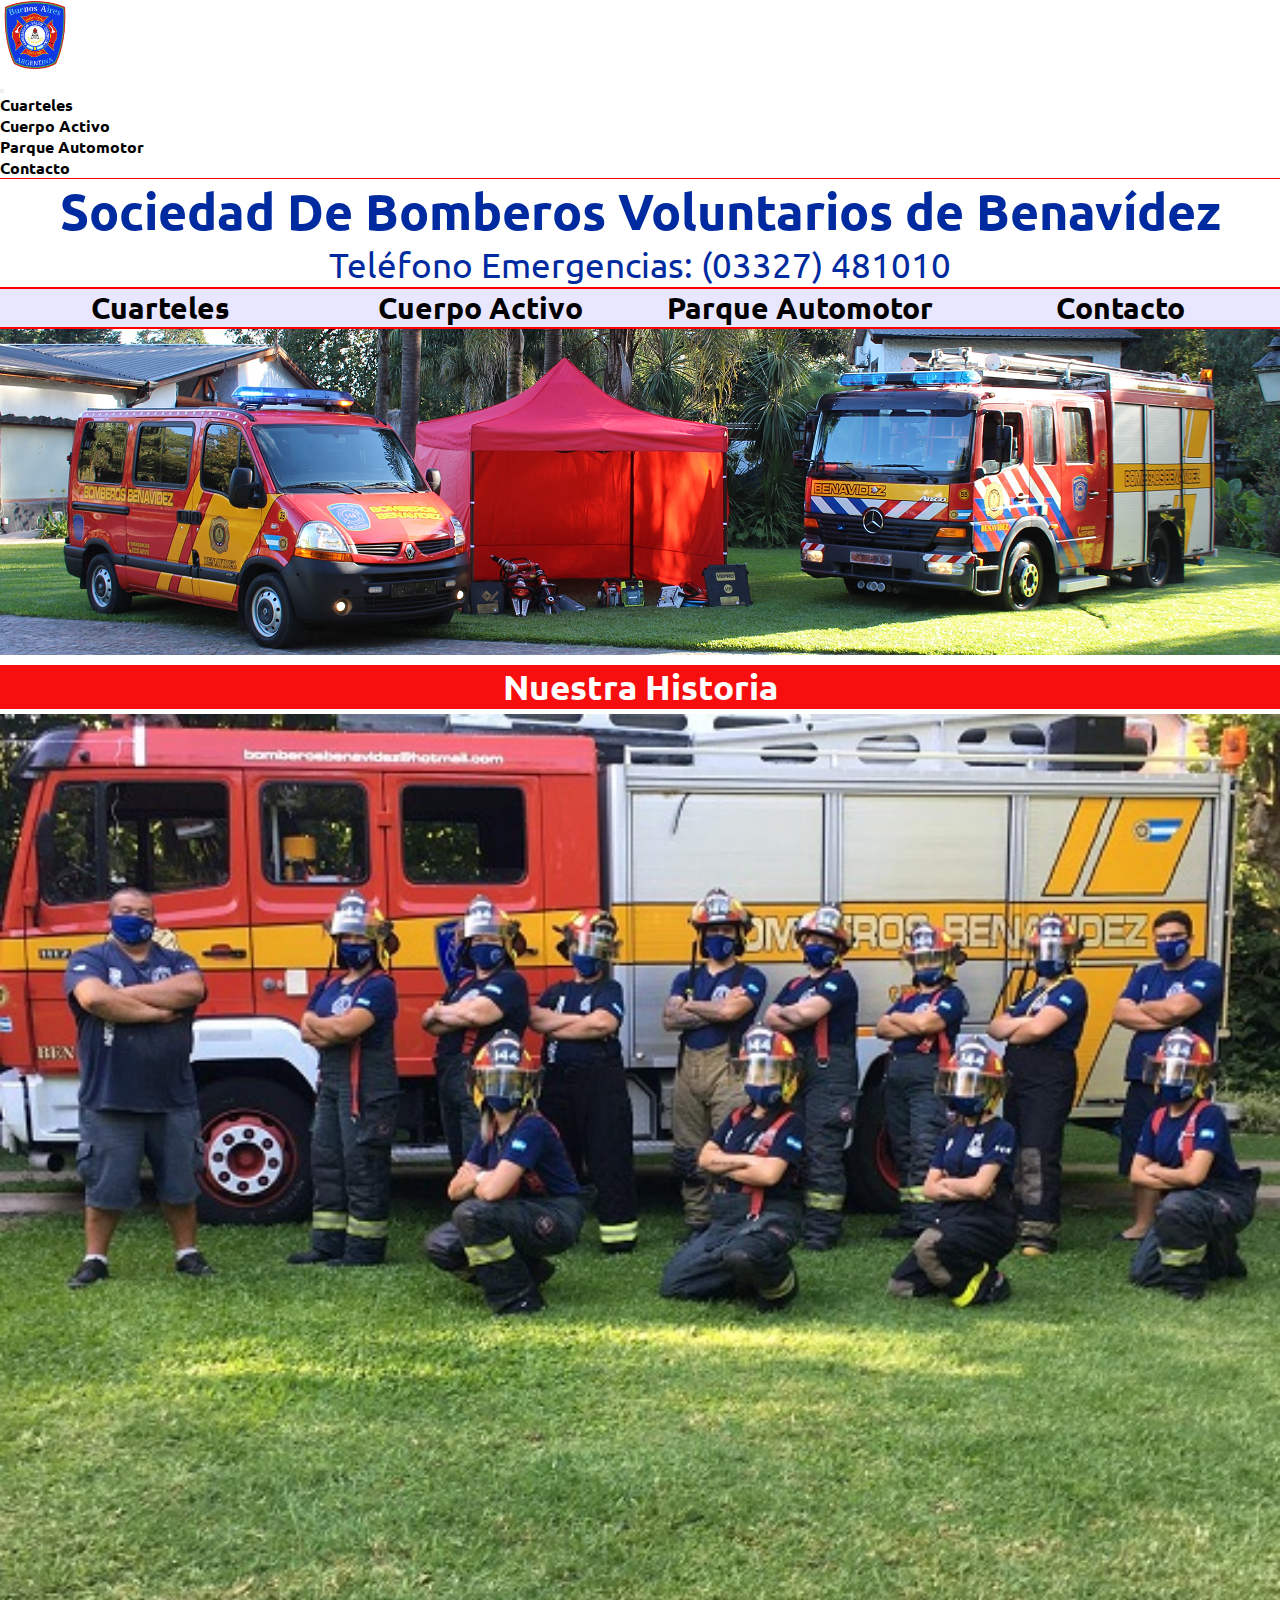
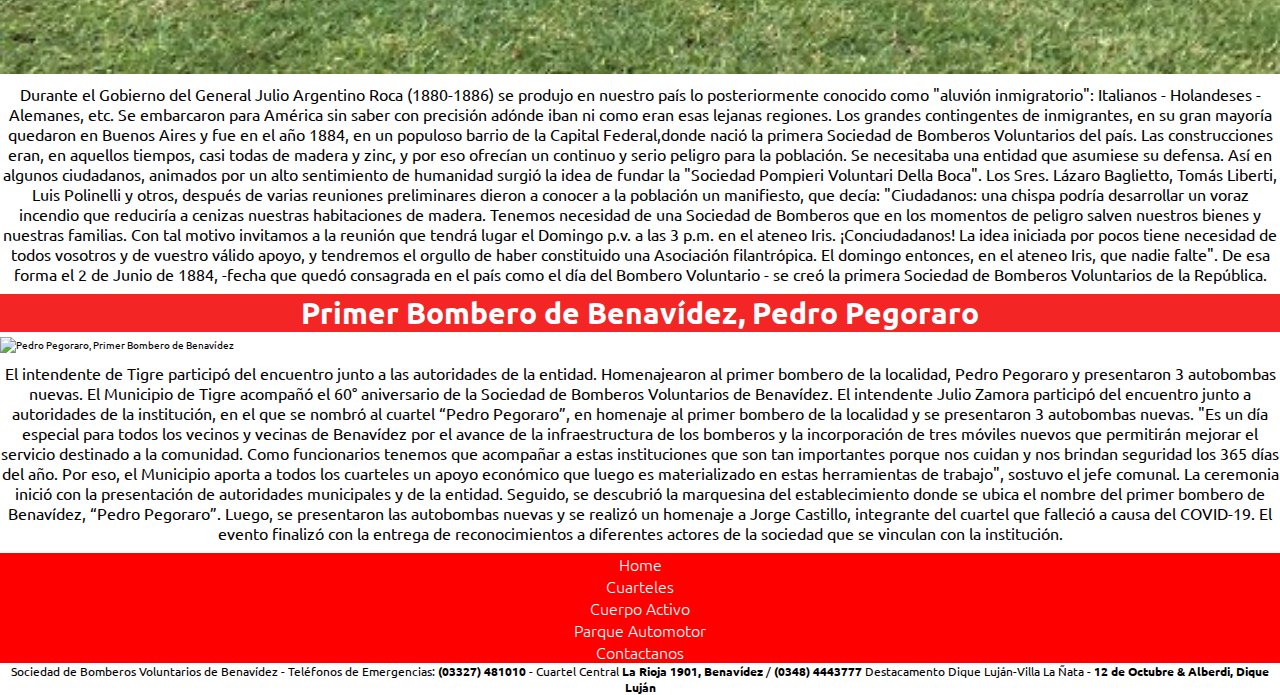
==== commit 3d75fa0b: "Ajustes varios previos a entrega" ====
--- a/index.html
+++ b/index.html
@@ -83,8 +83,9 @@
         </section>
         <!-- Cuerpo Index - Historia de Bomberos de Benavídez-->
         <section class="cuerpo_index">
-
+<div class="container-fluid">
             <h2>Nuestra Historia</h2>
+        </div>
             <div class="container-fluid">
                 <div class="historia_container row">
                     <div class="col-md-5 col-12">
@@ -122,7 +123,7 @@
                     </div>
                 </div>
             </div>
-            <div>
+            <div class="container-fluid">
                 <h3>Primer Bombero de Benavídez, Pedro Pegoraro</h3>
             </div>
             <div class="container-fluid">
--- a/css/estilos_sass.css
+++ b/css/estilos_sass.css
@@ -27,14 +27,14 @@
 }
 
 h1 {
-  text-decoration: solid;
-  text-align: center;
-  font-size: 5rem;
+  text-decoration: solid !important;
+  text-align: center !important;
+  font-size: 5rem !important;
 }
 
 h2 {
-  font-size: 3.5rem;
-  text-align: center;
+  font-size: 3.5rem !important;
+  text-align: center !important;
 }
 
 h3 {
@@ -78,8 +78,9 @@
   align-items: center;
 }
 footer a {
-  color: white;
-  font-weight: lighter;
+  color: white !important;
+  font-weight: lighter !important;
+  text-decoration: none !important;
 }
 footer .footer {
   background-color: #ff0000;
@@ -97,8 +98,8 @@
   font-size: 1.2rem;
 }
 footer .banner_footer a {
-  color: black;
-  font-weight: bold;
+  color: black !important;
+  font-weight: bold !important;
 }
 
 .main h1 {
